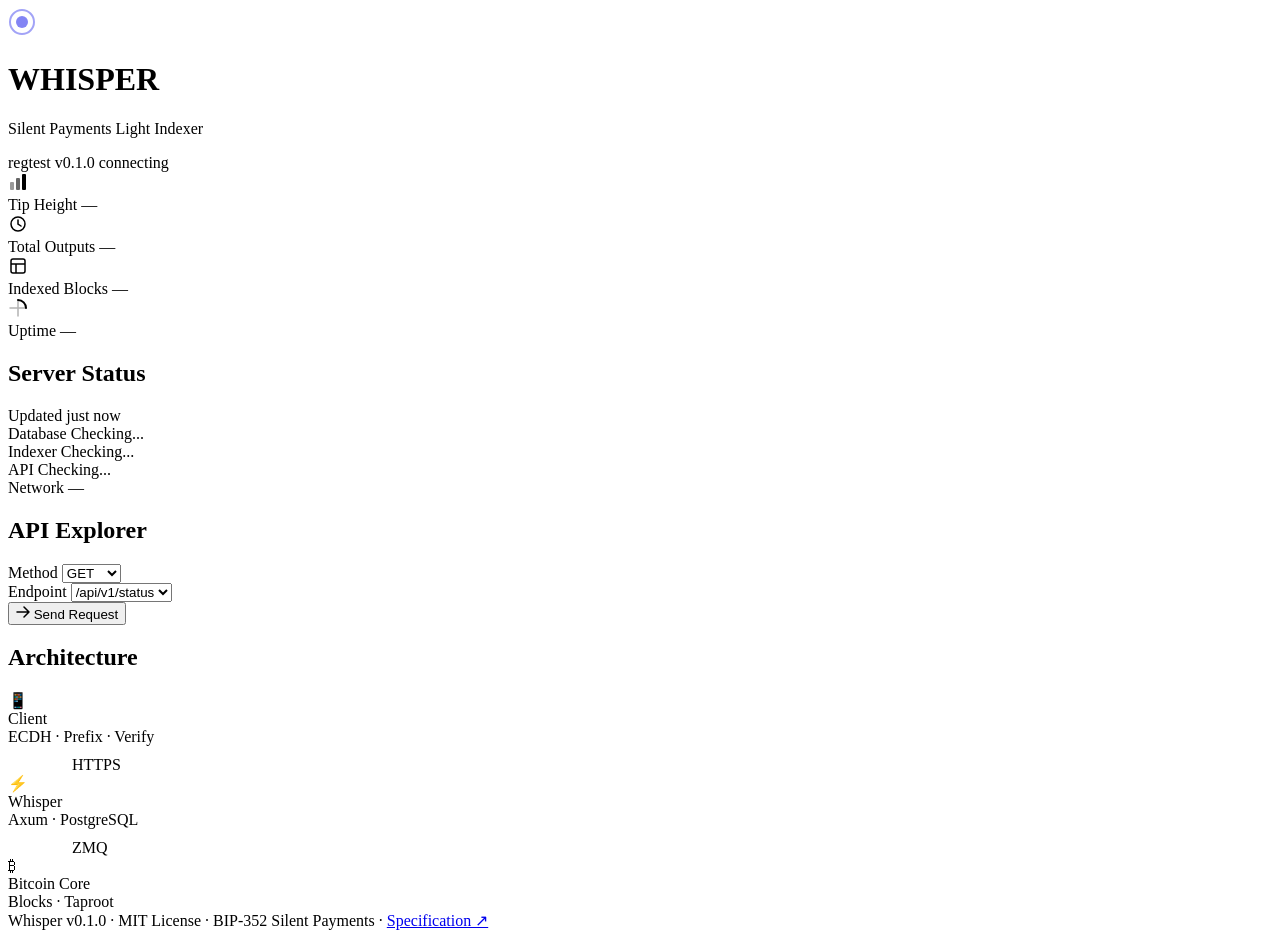
==== whisper-server/static/index.html @ 28174b77 "feat(dashboard): dark-themed admin dashboard with live status whisper-server/static/index.html: - Se" ====
<!DOCTYPE html>
<html lang="en">
<head>
    <meta charset="UTF-8">
    <meta name="viewport" content="width=device-width, initial-scale=1.0">
    <meta name="description" content="Whisper — BIP-352 Silent Payments Light Indexer Dashboard">
    <meta name="theme-color" content="#0a0a0f">
    <title>Whisper — Silent Payments Indexer</title>
    <link rel="preconnect" href="https://fonts.googleapis.com">
    <link rel="preconnect" href="https://fonts.gstatic.com" crossorigin>
    <link href="https://fonts.googleapis.com/css2?family=Inter:wght@300;400;500;600;700&family=JetBrains+Mono:wght@300;400;500;600&display=swap" rel="stylesheet">
    <link rel="stylesheet" href="/style.css">
    <link rel="icon" href="data:image/svg+xml,<svg xmlns='http://www.w3.org/2000/svg' viewBox='0 0 100 100'><text y='.9em' font-size='90'>◉</text></svg>">
</head>
<body>
    <!-- Ambient glow effects -->
    <div class="ambient-glow ambient-glow--1"></div>
    <div class="ambient-glow ambient-glow--2"></div>

    <div class="app">
        <!-- Header -->
        <header class="header">
            <div class="header__brand">
                <div class="header__logo">
                    <svg width="28" height="28" viewBox="0 0 28 28" fill="none">
                        <circle cx="14" cy="14" r="12" stroke="url(#logo-grad)" stroke-width="2" fill="none" opacity="0.6"/>
                        <circle cx="14" cy="14" r="6" fill="url(#logo-grad)" opacity="0.8"/>
                        <defs>
                            <linearGradient id="logo-grad" x1="0" y1="0" x2="28" y2="28">
                                <stop offset="0%" stop-color="#6366f1"/>
                                <stop offset="100%" stop-color="#8b5cf6"/>
                            </linearGradient>
                        </defs>
                    </svg>
                </div>
                <div class="header__text">
                    <h1 class="header__title">WHISPER</h1>
                    <p class="header__subtitle">Silent Payments Light Indexer</p>
                </div>
            </div>
            <div class="header__badges">
                <span class="badge badge--network" id="network-badge">regtest</span>
                <span class="badge badge--version" id="version-badge">v0.1.0</span>
                <span class="badge badge--status" id="status-badge">
                    <span class="pulse"></span>
                    connecting
                </span>
            </div>
        </header>

        <!-- Stats Cards -->
        <section class="stats" id="stats-section">
            <div class="stat-card">
                <div class="stat-card__icon">
                    <svg width="20" height="20" viewBox="0 0 20 20" fill="none">
                        <rect x="2" y="10" width="4" height="8" rx="1" fill="currentColor" opacity="0.4"/>
                        <rect x="8" y="6" width="4" height="12" rx="1" fill="currentColor" opacity="0.6"/>
                        <rect x="14" y="2" width="4" height="16" rx="1" fill="currentColor"/>
                    </svg>
                </div>
                <div class="stat-card__content">
                    <span class="stat-card__label">Tip Height</span>
                    <span class="stat-card__value" id="tip-height">—</span>
                </div>
            </div>
            <div class="stat-card">
                <div class="stat-card__icon">
                    <svg width="20" height="20" viewBox="0 0 20 20" fill="none">
                        <circle cx="10" cy="10" r="7" stroke="currentColor" stroke-width="1.5" fill="none"/>
                        <path d="M10 6v4l3 2" stroke="currentColor" stroke-width="1.5" stroke-linecap="round"/>
                    </svg>
                </div>
                <div class="stat-card__content">
                    <span class="stat-card__label">Total Outputs</span>
                    <span class="stat-card__value" id="total-outputs">—</span>
                </div>
            </div>
            <div class="stat-card">
                <div class="stat-card__icon">
                    <svg width="20" height="20" viewBox="0 0 20 20" fill="none">
                        <rect x="3" y="3" width="14" height="14" rx="2" stroke="currentColor" stroke-width="1.5" fill="none"/>
                        <path d="M3 8h14" stroke="currentColor" stroke-width="1.5"/>
                        <path d="M8 8v9" stroke="currentColor" stroke-width="1.5"/>
                    </svg>
                </div>
                <div class="stat-card__content">
                    <span class="stat-card__label">Indexed Blocks</span>
                    <span class="stat-card__value" id="total-blocks">—</span>
                </div>
            </div>
            <div class="stat-card">
                <div class="stat-card__icon">
                    <svg width="20" height="20" viewBox="0 0 20 20" fill="none">
                        <path d="M10 2v16M2 10h16" stroke="currentColor" stroke-width="1.5" stroke-linecap="round" opacity="0.3"/>
                        <path d="M10 2a8 8 0 0 1 8 8" stroke="currentColor" stroke-width="2" stroke-linecap="round"/>
                    </svg>
                </div>
                <div class="stat-card__content">
                    <span class="stat-card__label">Uptime</span>
                    <span class="stat-card__value" id="uptime">—</span>
                </div>
            </div>
        </section>

        <!-- Main Content Grid -->
        <div class="content-grid">
            <!-- Server Status Panel -->
            <section class="panel panel--status">
                <div class="panel__header">
                    <h2 class="panel__title">Server Status</h2>
                    <span class="panel__refresh" id="last-refresh">Updated just now</span>
                </div>
                <div class="panel__body">
                    <div class="status-row">
                        <span class="status-dot status-dot--pending" id="db-dot"></span>
                        <span class="status-row__label">Database</span>
                        <span class="status-row__value" id="db-status">Checking...</span>
                    </div>
                    <div class="status-row">
                        <span class="status-dot status-dot--pending" id="indexer-dot"></span>
                        <span class="status-row__label">Indexer</span>
                        <span class="status-row__value" id="indexer-status">Checking...</span>
                    </div>
                    <div class="status-row">
                        <span class="status-dot status-dot--pending" id="api-dot"></span>
                        <span class="status-row__label">API</span>
                        <span class="status-row__value" id="api-status">Checking...</span>
                    </div>
                    <div class="status-row">
                        <span class="status-dot status-dot--info" id="network-dot"></span>
                        <span class="status-row__label">Network</span>
                        <span class="status-row__value" id="network-value">—</span>
                    </div>
                </div>
            </section>

            <!-- API Explorer Panel -->
            <section class="panel panel--explorer">
                <div class="panel__header">
                    <h2 class="panel__title">API Explorer</h2>
                </div>
                <div class="panel__body">
                    <div class="explorer-controls">
                        <div class="field-row">
                            <label class="field-label">Method</label>
                            <select class="field-select" id="api-method">
                                <option value="GET">GET</option>
                                <option value="POST">POST</option>
                            </select>
                        </div>
                        <div class="field-row">
                            <label class="field-label">Endpoint</label>
                            <select class="field-select" id="api-endpoint">
                                <option value="/api/v1/status" data-method="GET">/api/v1/status</option>
                                <option value="/api/v1/scan" data-method="POST">/api/v1/scan</option>
                            </select>
                        </div>
                    </div>

                    <div class="field-row" id="body-row" style="display: none;">
                        <label class="field-label">Request Body</label>
                        <textarea class="field-textarea" id="api-body" rows="6" spellcheck="false">{
  "scan_pubkey": "0279be667ef9dcbbac55a06295ce870b07029bfcdb2dce28d959f2815b16f81798",
  "start_height": 0,
  "end_height": 100,
  "prefixes": ["a1b2c3d4"]
}</textarea>
                    </div>

                    <button class="btn btn--primary" id="send-btn">
                        <svg width="14" height="14" viewBox="0 0 14 14" fill="none">
                            <path d="M1 7h12M8 2l5 5-5 5" stroke="currentColor" stroke-width="1.5" stroke-linecap="round" stroke-linejoin="round"/>
                        </svg>
                        Send Request
                    </button>

                    <div class="response-box" id="response-box" style="display: none;">
                        <div class="response-box__header">
                            <span class="response-box__status" id="response-status"></span>
                            <span class="response-box__time" id="response-time"></span>
                        </div>
                        <pre class="response-box__body" id="response-body"></pre>
                    </div>
                </div>
            </section>
        </div>

        <!-- Architecture Diagram -->
        <section class="panel panel--arch">
            <div class="panel__header">
                <h2 class="panel__title">Architecture</h2>
            </div>
            <div class="panel__body arch-diagram">
                <div class="arch-node arch-node--client">
                    <div class="arch-node__icon">📱</div>
                    <div class="arch-node__label">Client</div>
                    <div class="arch-node__sub">ECDH · Prefix · Verify</div>
                </div>
                <div class="arch-arrow">
                    <svg width="60" height="24" viewBox="0 0 60 24">
                        <path d="M0 12h50M45 6l8 6-8 6" stroke="var(--accent)" stroke-width="1.5" fill="none" stroke-linecap="round" stroke-linejoin="round"/>
                    </svg>
                    <span class="arch-arrow__label">HTTPS</span>
                </div>
                <div class="arch-node arch-node--server">
                    <div class="arch-node__icon">⚡</div>
                    <div class="arch-node__label">Whisper</div>
                    <div class="arch-node__sub">Axum · PostgreSQL</div>
                </div>
                <div class="arch-arrow">
                    <svg width="60" height="24" viewBox="0 0 60 24">
                        <path d="M0 12h50M45 6l8 6-8 6" stroke="var(--accent)" stroke-width="1.5" fill="none" stroke-linecap="round" stroke-linejoin="round"/>
                    </svg>
                    <span class="arch-arrow__label">ZMQ</span>
                </div>
                <div class="arch-node arch-node--bitcoin">
                    <div class="arch-node__icon">₿</div>
                    <div class="arch-node__label">Bitcoin Core</div>
                    <div class="arch-node__sub">Blocks · Taproot</div>
                </div>
            </div>
        </section>

        <!-- Footer -->
        <footer class="footer">
            <span>Whisper v0.1.0</span>
            <span class="footer__sep">·</span>
            <span>MIT License</span>
            <span class="footer__sep">·</span>
            <span>BIP-352 Silent Payments</span>
            <span class="footer__sep">·</span>
            <a href="https://github.com/bitcoin/bips/blob/master/bip-0352.mediawiki" target="_blank" rel="noopener" class="footer__link">Specification ↗</a>
        </footer>
    </div>

    <script src="/app.js"></script>
</body>
</html>
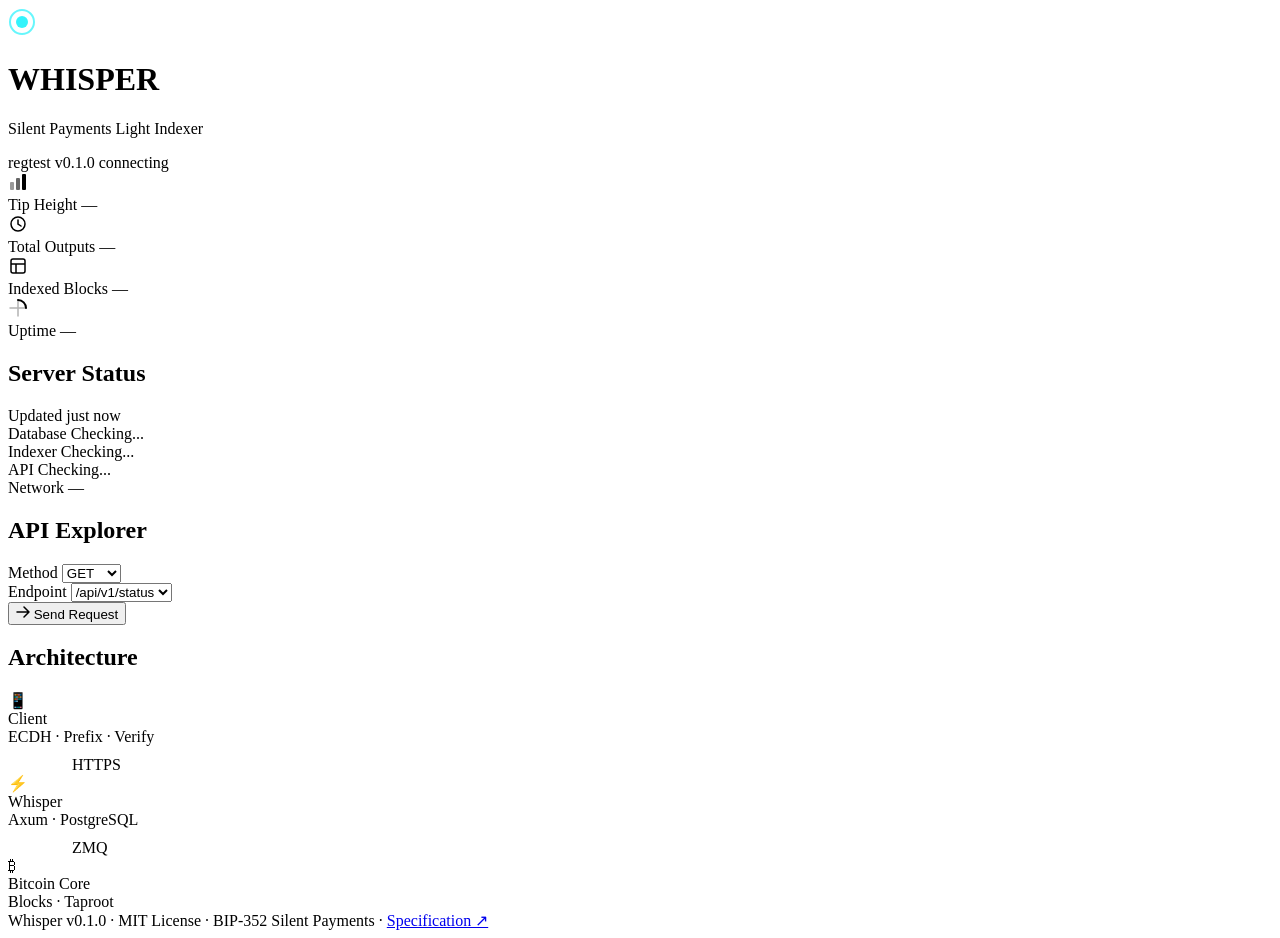
==== commit 30975325: "feat(ui): update theme to ultra-dark neon cyan and matrix green - Replaced indigo/purple colors with" ====
--- a/whisper-server/static/index.html
+++ b/whisper-server/static/index.html
@@ -4,7 +4,7 @@
     <meta charset="UTF-8">
     <meta name="viewport" content="width=device-width, initial-scale=1.0">
     <meta name="description" content="Whisper — BIP-352 Silent Payments Light Indexer Dashboard">
-    <meta name="theme-color" content="#0a0a0f">
+    <meta name="theme-color" content="#030408">
     <title>Whisper — Silent Payments Indexer</title>
     <link rel="preconnect" href="https://fonts.googleapis.com">
     <link rel="preconnect" href="https://fonts.gstatic.com" crossorigin>
@@ -27,8 +27,8 @@
                         <circle cx="14" cy="14" r="6" fill="url(#logo-grad)" opacity="0.8"/>
                         <defs>
                             <linearGradient id="logo-grad" x1="0" y1="0" x2="28" y2="28">
-                                <stop offset="0%" stop-color="#6366f1"/>
-                                <stop offset="100%" stop-color="#8b5cf6"/>
+                                <stop offset="0%" stop-color="#00f0ff"/>
+                                <stop offset="100%" stop-color="#39ff14"/>
                             </linearGradient>
                         </defs>
                     </svg>
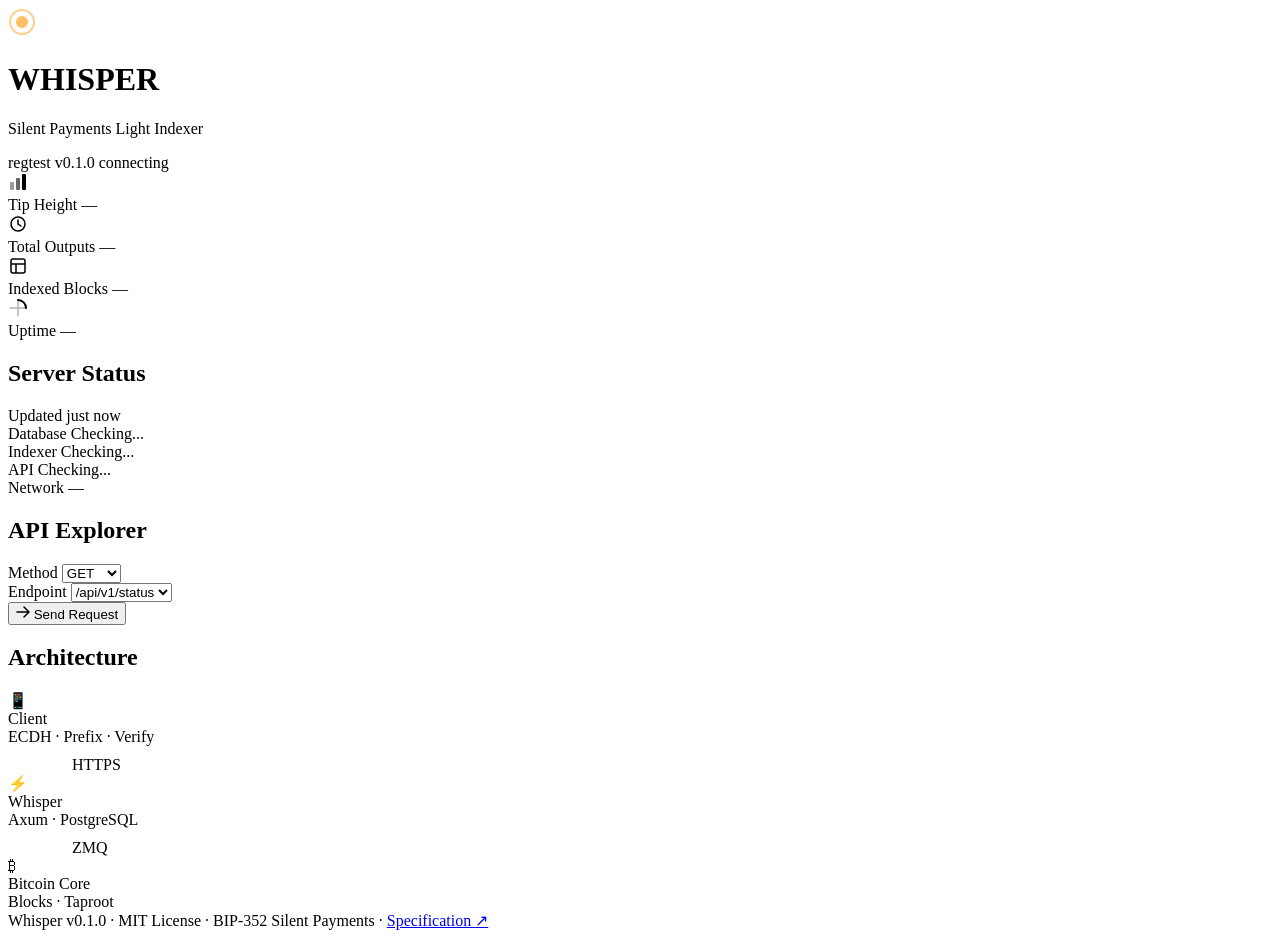
==== commit 5a780cfc: "feat(ui): premium FinTech Bitcoin Native dark theme - Scrapped complicated glass and neons for a hig" ====
--- a/whisper-server/static/index.html
+++ b/whisper-server/static/index.html
@@ -4,7 +4,7 @@
     <meta charset="UTF-8">
     <meta name="viewport" content="width=device-width, initial-scale=1.0">
     <meta name="description" content="Whisper — BIP-352 Silent Payments Light Indexer Dashboard">
-    <meta name="theme-color" content="#030408">
+    <meta name="theme-color" content="#050505">
     <title>Whisper — Silent Payments Indexer</title>
     <link rel="preconnect" href="https://fonts.googleapis.com">
     <link rel="preconnect" href="https://fonts.gstatic.com" crossorigin>
@@ -13,9 +13,7 @@
     <link rel="icon" href="data:image/svg+xml,<svg xmlns='http://www.w3.org/2000/svg' viewBox='0 0 100 100'><text y='.9em' font-size='90'>◉</text></svg>">
 </head>
 <body>
-    <!-- Ambient glow effects -->
-    <div class="ambient-glow ambient-glow--1"></div>
-    <div class="ambient-glow ambient-glow--2"></div>
+    <!-- Ambient glow removed for cleaner aesthetic -->
 
     <div class="app">
         <!-- Header -->
@@ -27,8 +25,8 @@
                         <circle cx="14" cy="14" r="6" fill="url(#logo-grad)" opacity="0.8"/>
                         <defs>
                             <linearGradient id="logo-grad" x1="0" y1="0" x2="28" y2="28">
-                                <stop offset="0%" stop-color="#00f0ff"/>
-                                <stop offset="100%" stop-color="#39ff14"/>
+                                <stop offset="0%" stop-color="#FFB042"/>
+                                <stop offset="100%" stop-color="#F7931A"/>
                             </linearGradient>
                         </defs>
                     </svg>
